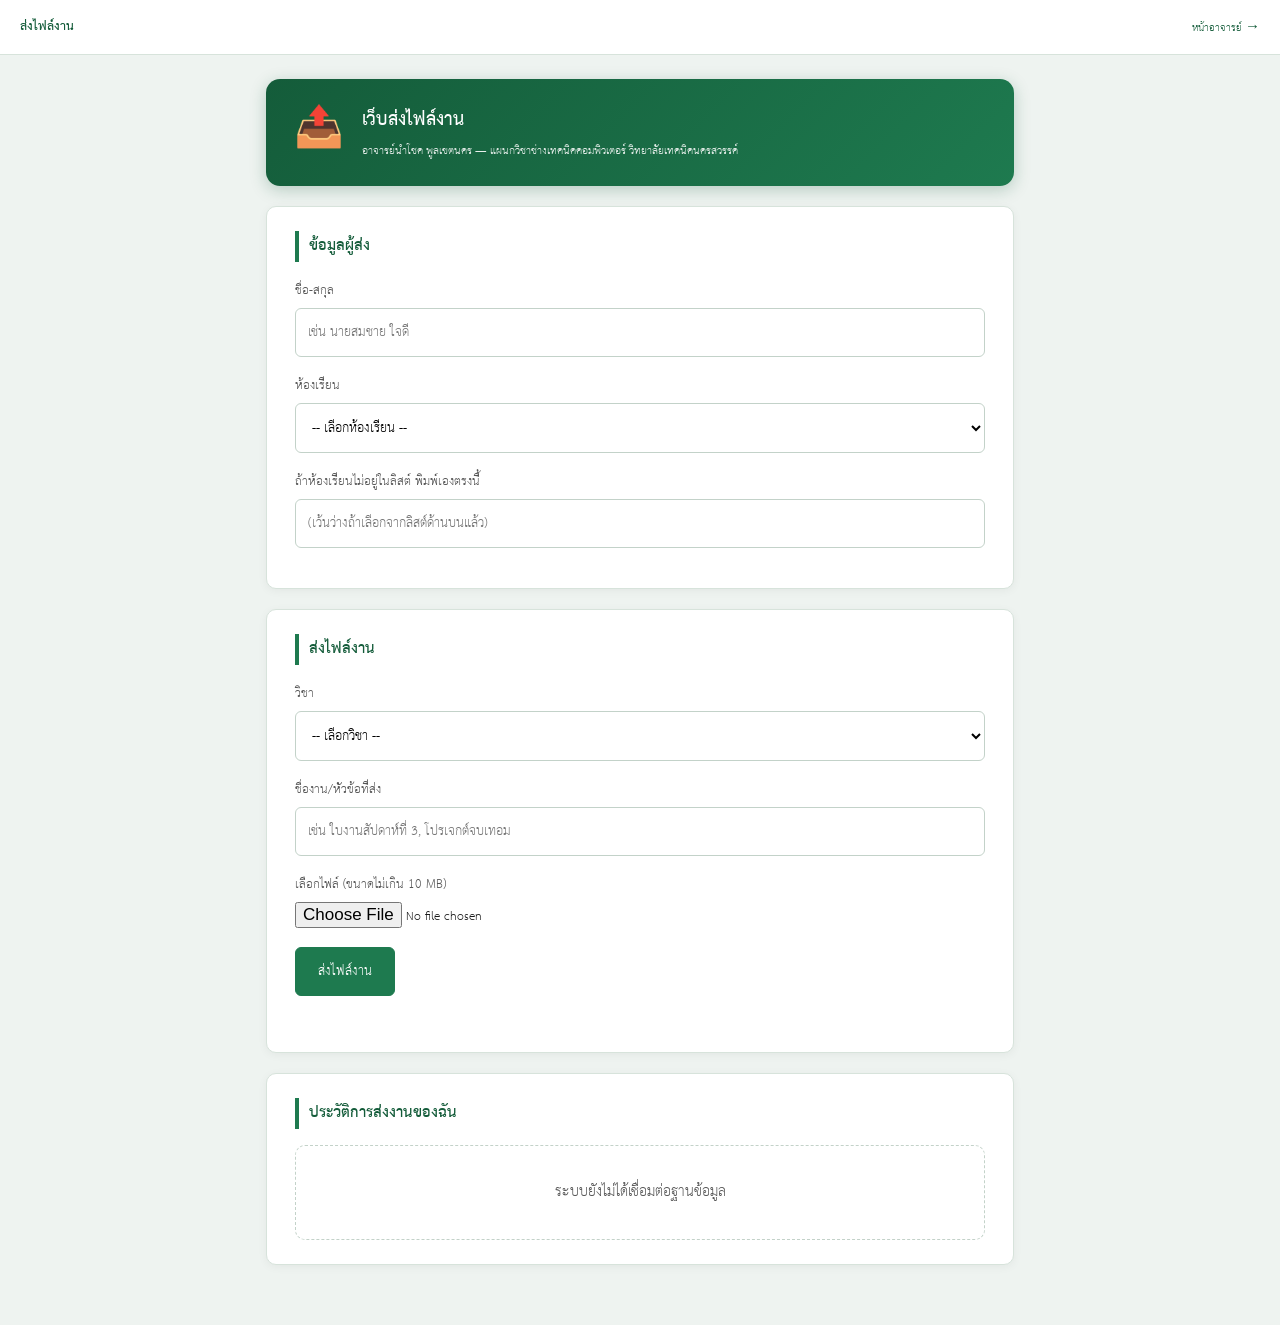
==== index.html @ 299272eb "Initial build: student file submission + teacher grading site Students enter name/classroom/subject," ====
<!doctype html>
<html lang="th">
<head>
  <meta charset="utf-8" />
  <meta name="viewport" content="width=device-width, initial-scale=1" />
  <title>ส่งไฟล์งาน อาจารย์นำโชค — แผนกวิชาช่างเทคนิคคอมพิวเตอร์</title>
  <link rel="stylesheet" href="css/style.css" />
</head>
<body>
  <header class="toolbar">
    <h1>ส่งไฟล์งาน</h1>
    <a href="teacher.html" class="nav-link">หน้าอาจารย์ &rarr;</a>
  </header>

  <main>
    <div class="hero">
      <div class="hero-icon">📤</div>
      <div>
        <div class="hero-title">เว็บส่งไฟล์งาน</div>
        <div class="hero-subtitle">อาจารย์นำโชค พูลเขตนคร — แผนกวิชาช่างเทคนิคคอมพิวเตอร์ วิทยาลัยเทคนิคนครสวรรค์</div>
      </div>
    </div>
    <div class="card">
      <h2>ข้อมูลผู้ส่ง</h2>
      <div class="field">
        <label for="f-name">ชื่อ-สกุล</label>
        <input type="text" id="f-name" placeholder="เช่น นายสมชาย ใจดี" />
      </div>
      <div class="field">
        <label for="f-class">ห้องเรียน</label>
        <select id="f-class">
          <option value="">-- เลือกห้องเรียน --</option>
        </select>
      </div>
      <div class="field">
        <label for="f-class-other">ถ้าห้องเรียนไม่อยู่ในลิสต์ พิมพ์เองตรงนี้</label>
        <input type="text" id="f-class-other" placeholder="(เว้นว่างถ้าเลือกจากลิสต์ด้านบนแล้ว)" />
      </div>
    </div>

    <div class="card">
      <h2>ส่งไฟล์งาน</h2>
      <div class="field">
        <label for="f-subject">วิชา</label>
        <select id="f-subject">
          <option value="">-- เลือกวิชา --</option>
        </select>
      </div>
      <div class="field">
        <label for="f-title">ชื่องาน/หัวข้อที่ส่ง</label>
        <input type="text" id="f-title" placeholder="เช่น ใบงานสัปดาห์ที่ 3, โปรเจกต์จบเทอม" />
      </div>
      <div class="field">
        <label for="f-file">เลือกไฟล์ (ขนาดไม่เกิน <span id="max-size-label"></span> MB)</label>
        <input type="file" id="f-file" />
      </div>
      <button id="btn-submit" class="btn">ส่งไฟล์งาน</button>
      <div id="submit-status" class="status-msg"></div>
    </div>

    <div class="card">
      <h2>ประวัติการส่งงานของฉัน</h2>
      <div id="history-placeholder" class="placeholder">กรอกชื่อ-สกุลด้านบนเพื่อดูประวัติการส่งงาน</div>
      <table class="submissions" id="history-table" hidden>
        <thead>
          <tr>
            <th>วันที่ส่ง</th>
            <th>วิชา</th>
            <th>ห้อง</th>
            <th>ชื่องาน</th>
            <th>ไฟล์</th>
            <th>คะแนน</th>
            <th>คอมเมนต์</th>
          </tr>
        </thead>
        <tbody id="history-body"></tbody>
      </table>
    </div>
  </main>

  <script src="js/config.js"></script>
  <script src="js/app.js"></script>
</body>
</html>
---- css/style.css ----
@font-face {
  font-family: "TH Sarabun PSK";
  src: url("../assets/fonts/THSarabunPSK.ttf") format("truetype");
  font-weight: normal;
  font-style: normal;
}

@font-face {
  font-family: "TH Sarabun PSK";
  src: url("../assets/fonts/THSarabunPSK-Bold.ttf") format("truetype");
  font-weight: bold;
  font-style: normal;
}

:root {
  --border: #1a1a1a;
  --muted: #555;
  --accent: #1e7a4f;
  --accent-dark: #145c3a;
  --bg-panel: #f0f7f3;
  --danger: #b3261e;
}

* {
  box-sizing: border-box;
}

body {
  margin: 0;
  font-family: "TH Sarabun PSK", "Leelawadee UI", "Tahoma", sans-serif;
  font-size: 21px;
  background: #eef3f0;
  color: #1a1a1a;
}

.toolbar {
  background: #ffffff;
  border-bottom: 1px solid #d7e3db;
  padding: 14px 20px;
  display: flex;
  flex-wrap: wrap;
  gap: 12px;
  align-items: center;
  position: sticky;
  top: 0;
  z-index: 10;
}

.toolbar h1 {
  font-size: 18px;
  margin: 0 20px 0 0;
  color: var(--accent-dark);
  white-space: nowrap;
}

.toolbar .nav-link {
  margin-left: auto;
  color: var(--accent-dark);
  text-decoration: none;
  font-size: 15px;
  white-space: nowrap;
}

.toolbar .nav-link:hover {
  text-decoration: underline;
}

main {
  max-width: 780px;
  margin: 24px auto 60px;
  padding: 0 16px;
}

main.wide {
  max-width: 1100px;
}

.hero {
  display: flex;
  align-items: center;
  gap: 18px;
  background: linear-gradient(135deg, var(--accent-dark), var(--accent));
  color: #fff;
  border-radius: 14px;
  padding: 24px 28px;
  margin-bottom: 20px;
  box-shadow: 0 4px 16px rgba(20, 92, 58, 0.25);
}

.hero-icon {
  font-size: 40px;
  line-height: 1;
}

.hero-title {
  font-size: 26px;
  font-weight: bold;
}

.hero-subtitle {
  font-size: 16px;
  opacity: 0.9;
  margin-top: 2px;
}

.card {
  background: #fff;
  border: 1px solid #d7e3db;
  border-radius: 10px;
  padding: 24px 28px;
  box-shadow: 0 2px 10px rgba(0, 0, 0, 0.05);
  margin-bottom: 20px;
}

.card h2 {
  font-size: 22px;
  color: var(--accent-dark);
  margin: 0 0 16px;
  border-left: 4px solid var(--accent);
  padding-left: 10px;
}

.field {
  margin-bottom: 16px;
}

.field label {
  display: block;
  font-size: 18px;
  margin-bottom: 4px;
  color: var(--muted);
}

.field input[type="text"],
.field select,
.field textarea {
  width: 100%;
  font-family: inherit;
  font-size: 19px;
  padding: 10px 12px;
  border: 1px solid #c3d2c9;
  border-radius: 6px;
  background: #fff;
}

.field input[type="file"] {
  font-family: inherit;
  font-size: 17px;
}

.field textarea {
  resize: vertical;
  min-height: 60px;
}

.btn {
  font-family: inherit;
  font-size: 19px;
  padding: 10px 22px;
  border-radius: 6px;
  border: 1px solid var(--accent);
  background: var(--accent);
  color: #fff;
  cursor: pointer;
}

.btn:hover {
  opacity: 0.9;
}

.btn:disabled {
  background: #a7c2b4;
  border-color: #a7c2b4;
  cursor: not-allowed;
}

.btn.secondary {
  background: #fff;
  color: var(--accent-dark);
}

.btn.small {
  font-size: 15px;
  padding: 6px 12px;
}

.status-msg {
  font-size: 17px;
  margin-top: 10px;
  min-height: 22px;
}

.status-msg.error {
  color: var(--danger);
}

.status-msg.success {
  color: var(--accent-dark);
}

table.submissions {
  width: 100%;
  border-collapse: collapse;
  font-size: 17px;
}

table.submissions th,
table.submissions td {
  border: 1px solid #d7e3db;
  padding: 8px 10px;
  text-align: left;
  vertical-align: top;
}

table.submissions th {
  background: var(--bg-panel);
  color: var(--accent-dark);
}

table.submissions tr:nth-child(even) {
  background: #fafdfb;
}

.score-input {
  width: 70px;
  font-family: inherit;
  font-size: 17px;
  padding: 4px 6px;
  border: 1px solid #c3d2c9;
  border-radius: 4px;
}

.comment-input {
  width: 160px;
  font-family: inherit;
  font-size: 15px;
  padding: 4px 6px;
  border: 1px solid #c3d2c9;
  border-radius: 4px;
}

.pill {
  display: inline-block;
  font-size: 14px;
  padding: 2px 10px;
  border-radius: 999px;
  background: var(--bg-panel);
  color: var(--accent-dark);
}

.pill.graded {
  background: #e3f2e9;
  color: var(--accent-dark);
}

.pill.ungraded {
  background: #fdf0e3;
  color: #8a5a1e;
}

.filters {
  display: flex;
  flex-wrap: wrap;
  gap: 10px;
  margin-bottom: 16px;
}

.filters select {
  font-family: inherit;
  font-size: 16px;
  padding: 6px 10px;
  border-radius: 6px;
  border: 1px solid #c3d2c9;
}

.placeholder {
  background: #fff;
  border: 1px dashed #c3d2c9;
  border-radius: 10px;
  padding: 32px 20px;
  text-align: center;
  color: var(--muted);
}

.passcode-gate {
  max-width: 360px;
  margin: 80px auto;
  text-align: center;
}
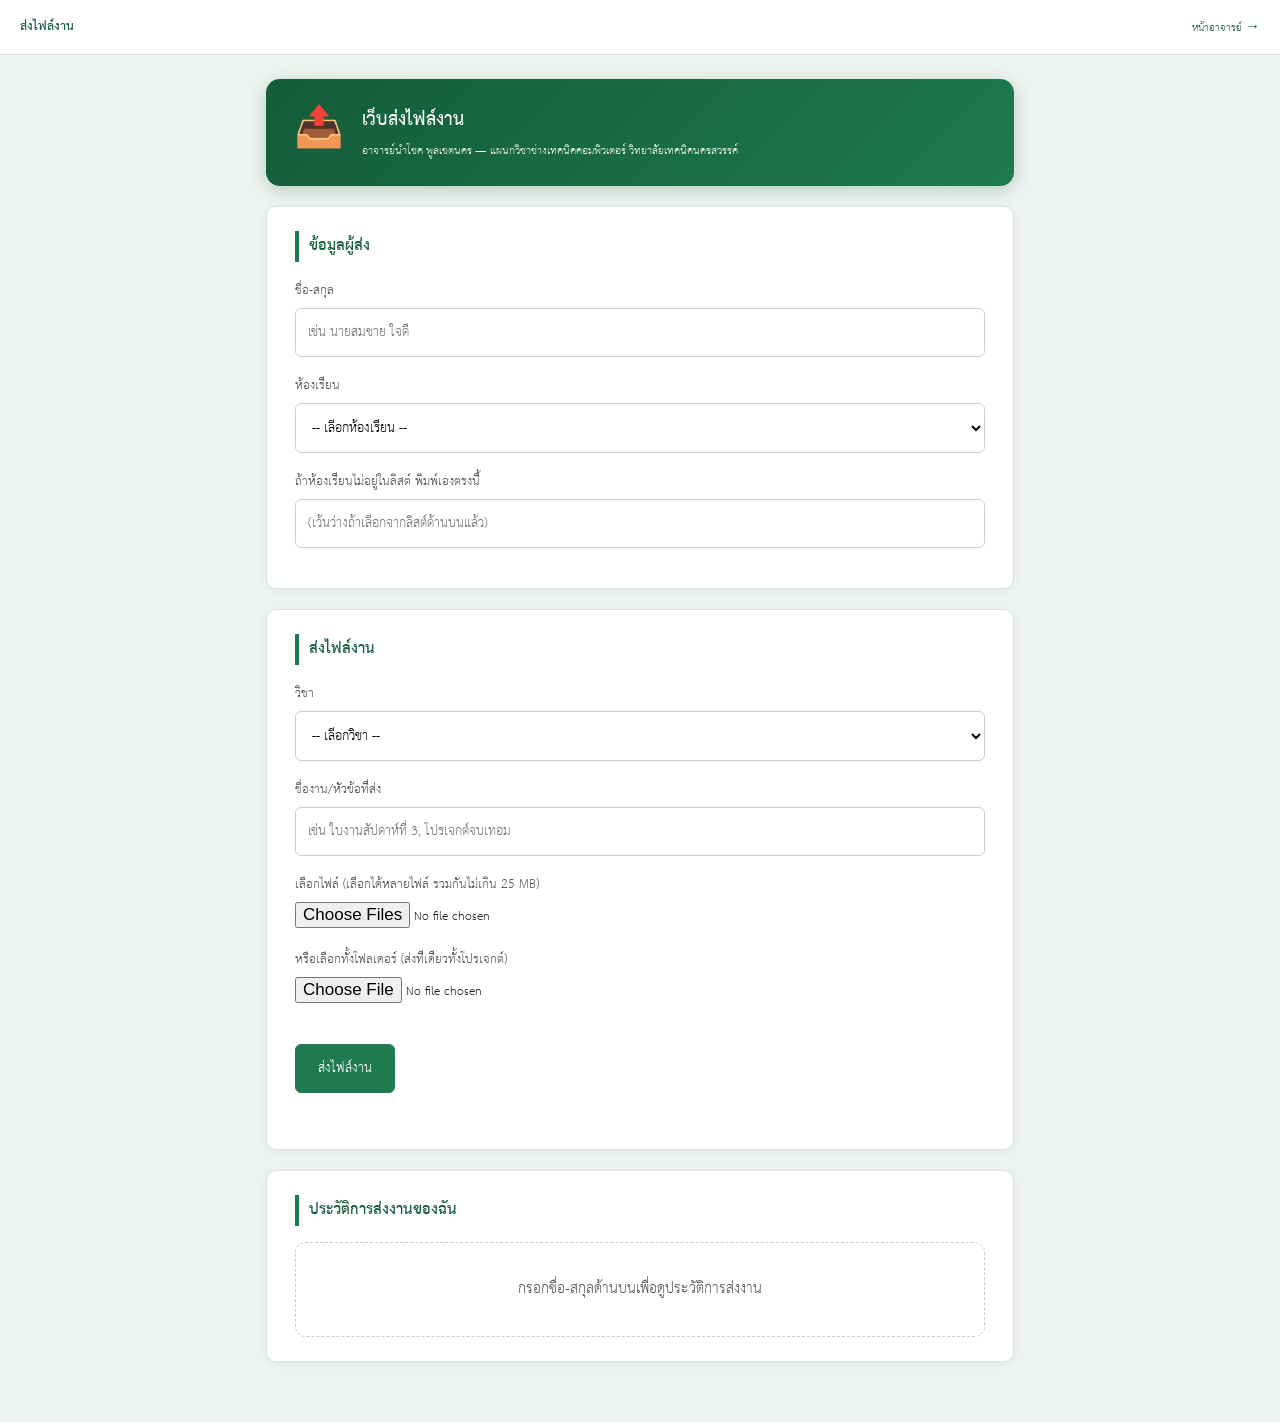
==== commit 4e550d86: "Support submitting a whole folder (multiple files) per assignment Students can pick multiple files o" ====
--- a/index.html
+++ b/index.html
@@ -51,9 +51,14 @@
         <input type="text" id="f-title" placeholder="เช่น ใบงานสัปดาห์ที่ 3, โปรเจกต์จบเทอม" />
       </div>
       <div class="field">
-        <label for="f-file">เลือกไฟล์ (ขนาดไม่เกิน <span id="max-size-label"></span> MB)</label>
-        <input type="file" id="f-file" />
+        <label for="f-file">เลือกไฟล์ (เลือกได้หลายไฟล์ รวมกันไม่เกิน <span id="max-size-label"></span> MB)</label>
+        <input type="file" id="f-file" multiple />
       </div>
+      <div class="field">
+        <label for="f-folder">หรือเลือกทั้งโฟลเดอร์ (ส่งทีเดียวทั้งโปรเจกต์)</label>
+        <input type="file" id="f-folder" webkitdirectory />
+      </div>
+      <div id="file-preview" class="status-msg"></div>
       <button id="btn-submit" class="btn">ส่งไฟล์งาน</button>
       <div id="submit-status" class="status-msg"></div>
     </div>
